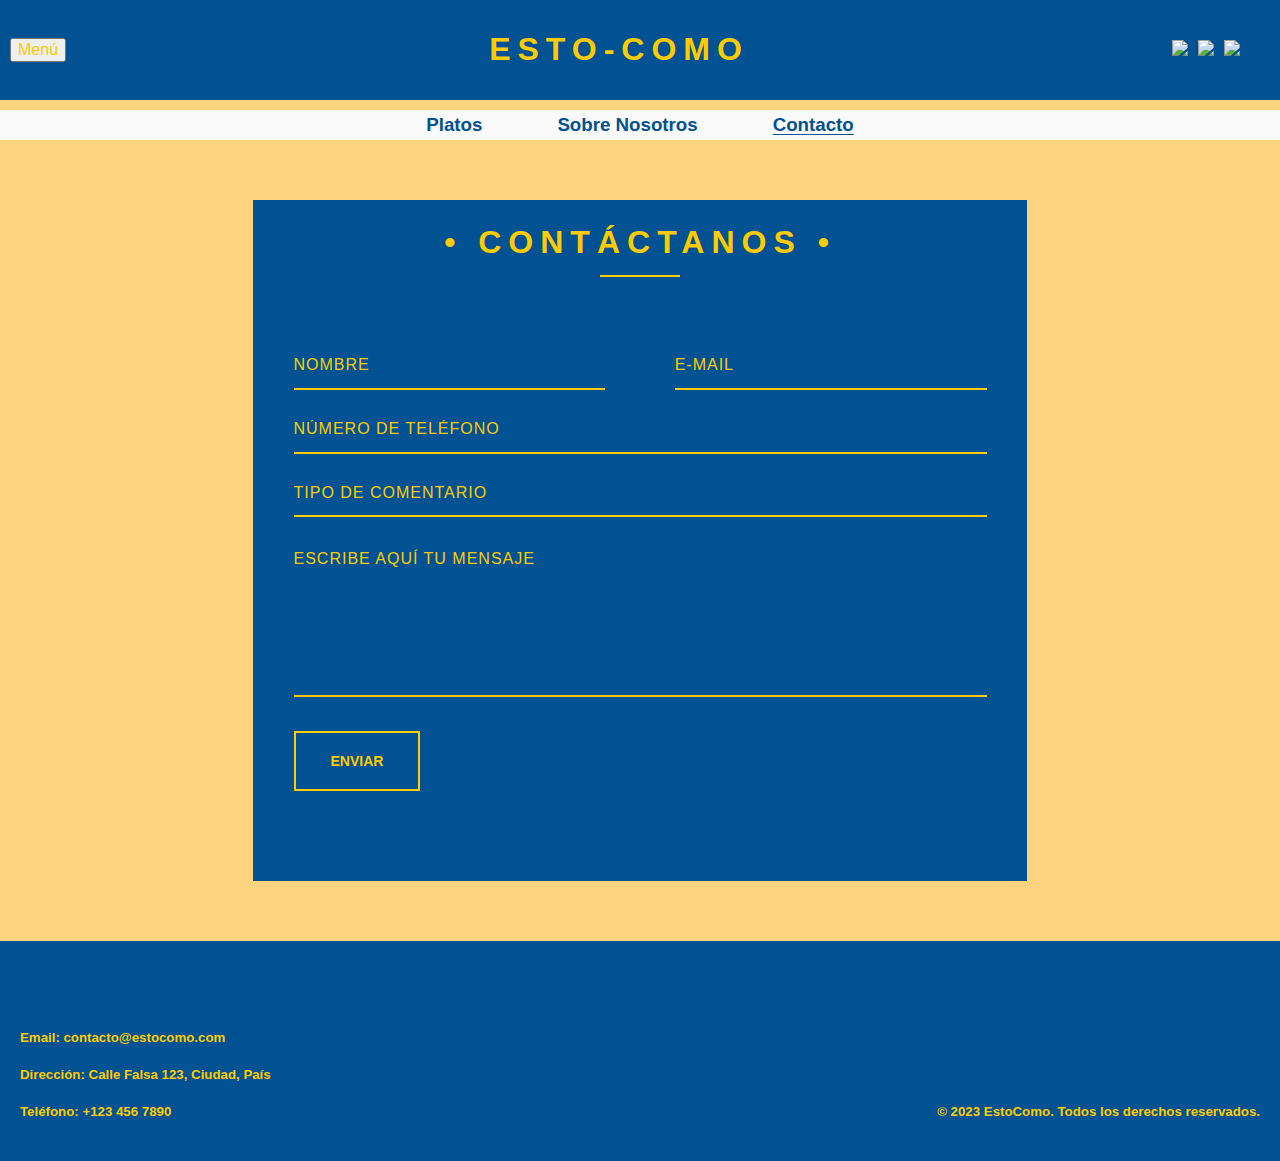
==== contacto.html @ 73e35daa "Add files via upload" ====
<!DOCTYPE html>
<html>
<head>
    <title>EstoComo</title>
    <link rel="stylesheet" type="text/css" href="estilos_contacto.css">
</head>
<body>
    <header>
        <div>
            <button class="button-52" role="button">Menú</button>
        </div>
        <div class="logo">
            <a href="index.html"><h1>ESTO-COMO</h1></a>
        </div>
        <div class="redes">
            <a href="https://www.facebook.com/"><img src="facebook.png"></a>
            <a href="https://www.instagram.com/"><img src="instagram.png"></a>
            <a href="https://www.twitter.com/"><img src="twitter.png"></a>
        </div>
    </header>
    <nav>
        <a href="platos.html"><h3>Platos</h3></a>
        <a href="index.html"><h3>Sobre Nosotros</h3></a>
        <a href="contacto.html"><h3 class="actual">Contacto</h3></a>
    </nav>
    
    <div id="container">
        <h1>&bull; Contáctanos &bull;</h1>
        <div class="underline">
        </div>
        <form action="#" method="post" id="contact_form">
          <div class="name">
            <label for="name"></label>
            <input type="text" placeholder="Nombre" name="name" id="name_input" required>
          </div>
          <div class="email">
            <label for="email"></label>
            <input type="email" placeholder="E-mail" name="email" id="email_input" required>
          </div>
          <div class="telephone">
            <label for="name"></label>
            <input type="text" placeholder="Número de teléfono" name="telephone" id="telephone_input" required>
          </div>
          <div class="subject">
            <label for="subject"></label>
            <select placeholder="Subject line" name="subject" id="subject_input" required>
              <option disabled hidden selected>Tipo de comentario</option>
              <option>Reclamación</option>
              <option>Reseña</option>
              <option>Pregunta</option>
            </select>
          </div>
          <div class="message">
            <label for="message"></label>
            <textarea name="message" placeholder="Escribe aquí tu mensaje" id="message_input" cols="30" rows="5" required></textarea>
          </div>
          <div class="submit">
            <input type="submit" value="Enviar" id="form_button" />
          </div>
        </form><!-- // End form -->
      </div><!-- // End #container -->

      <footer>
        <div>
            <h5>Email: contacto@estocomo.com</h5>
            <h5>Dirección: Calle Falsa 123, Ciudad, País</h5>
            <h5>Teléfono: +123 456 7890</h5>
        </div>
        <h5>&copy; 2023 EstoComo. Todos los derechos reservados.</h5>
    </footer>
</body>
</html>
---- estilos_contacto.css ----
@import url(https://fonts.googleapis.com/css?family=Montserrat:400,700);

html {
  font-family: 'Montserrat', Arial, sans-serif;
  -ms-text-size-adjust: 100%;
  -webkit-text-size-adjust: 100%;
}


body{
    background-color: #ffd481;
    font-family: 'SwedenSans', sans-serif;
    width: 100%;
    height: 100vh;
    margin: 0;
    padding: 0;
}

header{
    background-color: #005293;
    color: #fecb00;
    padding: 10px;
    display: flex;
    justify-content: space-between;
    align-items: center;
}

.redes{
    display: flex;
    gap: 10px;
    margin-right: 30px;
}

.logo{
    color: #fecb00;
}

nav{
    display: flex;
    flex-direction: row;
    justify-content: center;
    gap: 75px;
    align-items: center;
    background-color: #fafafa;
    margin-top: 10px;
    height: 30px;
}

.actual{
    color: #005293;
    text-decoration: underline;
    text-underline-offset: 3px;
    font-weight: bold;
}

.logo a{
    color:  #fecb00;
    text-decoration: none;
}

nav a{
    color: #005293;
    text-decoration: none;
}

footer{
    background-color: #005293;
    color: #fecb00;
    padding: 10px 0;
    text-align: flex-end;
    display: flex;
    flex-direction: row;
    justify-content: space-between;
    align-items: flex-end;
    padding:20px;
    padding-top: 0px;
    height: 200px;
}



button {
  overflow: visible;
}

button, select {
  text-transform: none;
}

button, input, select, textarea {
  color: #fecb00;
  font: inherit;
  margin: 0;
}

input {
  line-height: normal;
}

textarea {
  overflow: auto;
}

#container {
  border: solid 3px #005293;
  background-color: #005293;
  max-width: 768px;
  margin: 60px auto;
  position: relative;
}

form {
  padding: 37.5px;
  margin: 50px 0;
}

h1 {
  color: #fecb00;
  font-size: 32px;
  font-weight: 700;
  letter-spacing: 7px;
  text-align: center;
  text-transform: uppercase;
}

.underline {
  border-bottom: solid 2px #fecb00;
  margin: -0.512em auto;
  width: 80px;
}

.icon_wrapper {
  margin: 50px auto 0;
  width: 100%;
}

.icon {
  display: block;
  fill: #fecb00;
  height: 50px;
  margin: 0 auto;
  width: 50px;
}

.email {
	float: right;
	width: 45%;
}

input[type='text'], [type='email'], select, textarea {
	background: none;
  border: none;
	border-bottom: solid 2px #fecb00;
	color: #fecb00;
	font-size: 1.000em;
  font-weight: 400;
  letter-spacing: 1px;
	margin: 0em 0 1.875em 0;
	padding: 0 0 0.875em 0;
  text-transform: uppercase;
	width: 100%;
	-webkit-box-sizing: border-box;
	-moz-box-sizing: border-box;
	-ms-box-sizing: border-box;
	-o-box-sizing: border-box;
	box-sizing: border-box;
	-webkit-transition: all 0.3s;
	-moz-transition: all 0.3s;
	-ms-transition: all 0.3s;
	-o-transition: all 0.3s;
	transition: all 0.3s;
}

input[type='text']:focus, [type='email']:focus, textarea:focus {
	outline: none;
	padding: 0 0 0.875em 0;
}

.message {
	float: none;
}

.name {
	float: left;
	width: 45%;
}

select {
  background: url('https://cdn4.iconfinder.com/data/icons/ionicons/512/icon-ios7-arrow-down-32.png') no-repeat right;
  outline: none;
  -moz-appearance: none;
  -webkit-appearance: none;
}

select::-ms-expand {
  display: none;
}

.subject {
  width: 100%;
}

.telephone {
  width: 100%;
}

textarea {
	line-height: 150%;
	height: 150px;
	resize: none;
  width: 100%;
}

::-webkit-input-placeholder {
	color: #fecb00;
}

:-moz-placeholder { 
	color: #fecb00;
	opacity: 1;
}

::-moz-placeholder {
	color: #fecb00;
	opacity: 1;
}

:-ms-input-placeholder {
	color: #fecb00;
}

#form_button {
  background: none;
  border: solid 2px #fecb00;
  color: #fecb00;
  cursor: pointer;
  display: inline-block;
  font-family: 'Helvetica', Arial, sans-serif;
  font-size: 0.875em;
  font-weight: bold;
  outline: none;
  padding: 20px 35px;
  text-transform: uppercase;
  -webkit-transition: all 0.3s;
	-moz-transition: all 0.3s;
	-ms-transition: all 0.3s;
	-o-transition: all 0.3s;
	transition: all 0.3s;
}

#form_button:hover {
  background: #fecb00;
  color: #F2F3EB;
}

@media screen and (max-width: 768px) {
  #container {
    margin: 20px auto;
    width: 95%;
  }
}

@media screen and (max-width: 480px) {
  h1 {
    font-size: 26px;
  }
  
  .underline {
    width: 68px;
  }
  
  #form_button {
    padding: 15px 25px;
  }
}

@media screen and (max-width: 420px) {
  h1 {
    font-size: 18px;
  }
  
  .icon {
    height: 35px;
    width: 35px;
  }
  
  .underline {
    width: 53px;
  }
  
  input[type='text'], [type='email'], select, textarea {
    font-size: 0.875em;
  }
}

#subject_input option{
    color: #005293;
    background-color: #ffd481;
}
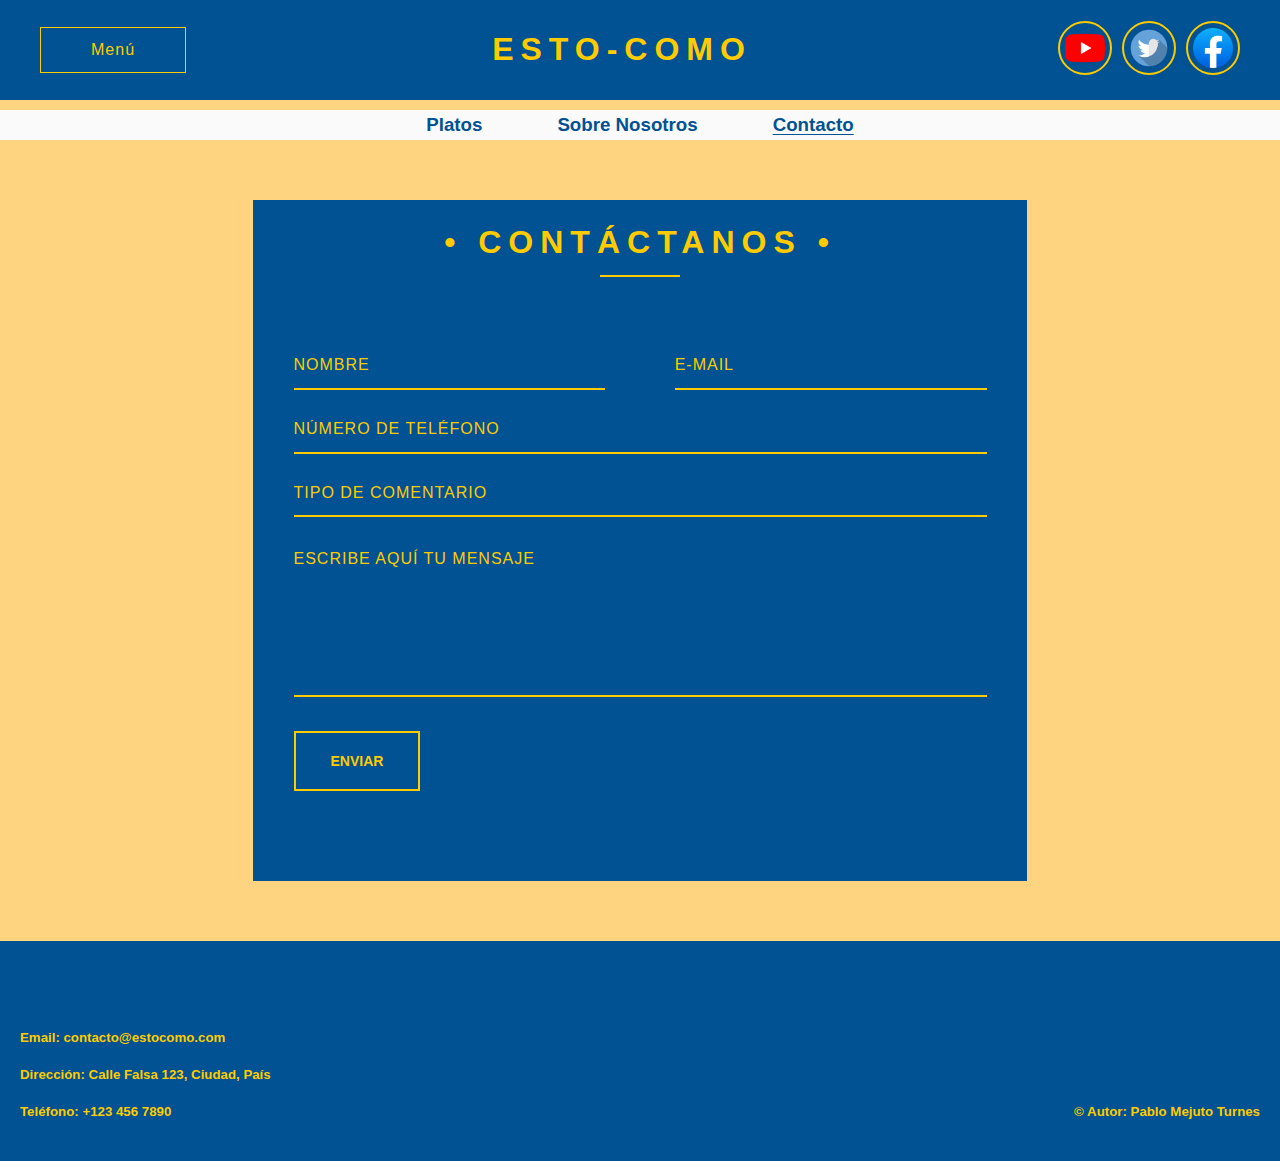
==== commit a9ce230f: "Add files via upload" ====
--- a/contacto.html
+++ b/contacto.html
@@ -6,18 +6,18 @@
 </head>
 <body>
     <header>
-        <div>
-            <button class="button-52" role="button">Menú</button>
-        </div>
-        <div class="logo">
-            <a href="index.html"><h1>ESTO-COMO</h1></a>
-        </div>
-        <div class="redes">
-            <a href="https://www.facebook.com/"><img src="facebook.png"></a>
-            <a href="https://www.instagram.com/"><img src="instagram.png"></a>
-            <a href="https://www.twitter.com/"><img src="twitter.png"></a>
-        </div>
-    </header>
+      <div class="menu">
+          <a href="platos.html"><button class="button-52" role="button">Menú</button></a>
+      </div>
+      <div class="logo">
+          <a href="index.html"><h1>ESTO-COMO</h1></a>
+      </div>
+      <div class="redes">
+        <a href="https://www.youtube.com/"><img src="img/1384060.png"></a>
+        <a href="https://www.twitter.com/"><img src="img/b1a3fab214230557053ed1c4bf17b46c-logotipo-de-icono-de-twitter.webp"></a>
+        <a href="https://www.facebook.com/"><img src="img/2021_Facebook_icon.svg.png"></a>
+    </div>
+  </header>
     <nav>
         <a href="platos.html"><h3>Platos</h3></a>
         <a href="index.html"><h3>Sobre Nosotros</h3></a>
@@ -28,7 +28,7 @@
         <h1>&bull; Contáctanos &bull;</h1>
         <div class="underline">
         </div>
-        <form action="#" method="post" id="contact_form">
+        <form action="index.html" id="contact_form">
           <div class="name">
             <label for="name"></label>
             <input type="text" placeholder="Nombre" name="name" id="name_input" required>
@@ -55,7 +55,7 @@
             <textarea name="message" placeholder="Escribe aquí tu mensaje" id="message_input" cols="30" rows="5" required></textarea>
           </div>
           <div class="submit">
-            <input type="submit" value="Enviar" id="form_button" />
+            <input type="submit" value="Enviar" id="form_button"/>
           </div>
         </form><!-- // End form -->
       </div><!-- // End #container -->
@@ -66,7 +66,7 @@
             <h5>Dirección: Calle Falsa 123, Ciudad, País</h5>
             <h5>Teléfono: +123 456 7890</h5>
         </div>
-        <h5>&copy; 2023 EstoComo. Todos los derechos reservados.</h5>
+        <h5>&copy; Autor: Pablo Mejuto Turnes</h5>
     </footer>
 </body>
 </html>--- a/estilos_contacto.css
+++ b/estilos_contacto.css
@@ -8,73 +8,73 @@
 
 
 body{
-    background-color: #ffd481;
-    font-family: 'SwedenSans', sans-serif;
-    width: 100%;
-    height: 100vh;
-    margin: 0;
-    padding: 0;
+  background-color: #ffd481;
+  font-family: 'SwedenSans', sans-serif;
+  width: 100%;
+  height: 100vh;
+  margin: 0;
+  padding: 0;
 }
 
 header{
-    background-color: #005293;
-    color: #fecb00;
-    padding: 10px;
-    display: flex;
-    justify-content: space-between;
-    align-items: center;
+  background-color: #005293;
+  color: #fecb00;
+  padding: 10px;
+  display: flex;
+  justify-content: space-between;
+  align-items: center;
 }
 
 .redes{
-    display: flex;
-    gap: 10px;
-    margin-right: 30px;
+  display: flex;
+  gap: 10px;
+  margin-right: 30px;
 }
 
 .logo{
-    color: #fecb00;
+  color: #fecb00;
 }
 
 nav{
-    display: flex;
-    flex-direction: row;
-    justify-content: center;
-    gap: 75px;
-    align-items: center;
-    background-color: #fafafa;
-    margin-top: 10px;
-    height: 30px;
+  display: flex;
+  flex-direction: row;
+  justify-content: center;
+  gap: 75px;
+  align-items: center;
+  background-color: #fafafa;
+  margin-top: 10px;
+  height: 30px;
 }
 
 .actual{
-    color: #005293;
-    text-decoration: underline;
-    text-underline-offset: 3px;
-    font-weight: bold;
+  color: #005293;
+  text-decoration: underline;
+  text-underline-offset: 3px;
+  font-weight: bold;
 }
 
 .logo a{
-    color:  #fecb00;
-    text-decoration: none;
+  color:  #fecb00;
+  text-decoration: none;
 }
 
 nav a{
-    color: #005293;
-    text-decoration: none;
+  color: #005293;
+  text-decoration: none;
 }
 
 footer{
-    background-color: #005293;
-    color: #fecb00;
-    padding: 10px 0;
-    text-align: flex-end;
-    display: flex;
-    flex-direction: row;
-    justify-content: space-between;
-    align-items: flex-end;
-    padding:20px;
-    padding-top: 0px;
-    height: 200px;
+  background-color: #005293;
+  color: #fecb00;
+  padding: 10px 0;
+  text-align: flex-end;
+  display: flex;
+  flex-direction: row;
+  justify-content: space-between;
+  align-items: flex-end;
+  padding:20px;
+  padding-top: 0px;
+  height: 200px;
 }
 
 
@@ -296,4 +296,56 @@
 #subject_input option{
     color: #005293;
     background-color: #ffd481;
+}
+
+.button-52 {
+  font-size: 16px;
+  font-weight: 200;
+  letter-spacing: 1px;
+  padding: 13px 20px 13px;
+  outline: 0;
+  border: 1px solid #fecb00;
+  cursor: pointer;
+  position: relative;
+  background-color: rgba(0, 0, 0, 0);
+  user-select: none;
+  -webkit-user-select: none;
+  touch-action: manipulation;
+  margin-left: 30px;
+}
+
+.button-52:after {
+  content: "";
+  background-color: #ffe54c;
+  width: 100%;
+  z-index: -1;
+  position: absolute;
+  height: 100%;
+  top: 7px;
+  left: 7px;
+  transition: 0.2s;
+}
+
+.button-52:hover:after {
+  top: 0px;
+  left: 0px;
+}
+
+@media (min-width: 768px) {
+  .button-52 {
+    padding: 13px 50px 13px;
+  }
+}
+
+.redes img{
+  all: unset;
+  height: 40px;
+  border: #fecb00 2px solid;
+  border-radius: 50%;
+  padding: 5px;
+}
+
+.menu a {
+  color: #fecb00;
+  text-decoration: none;
 }